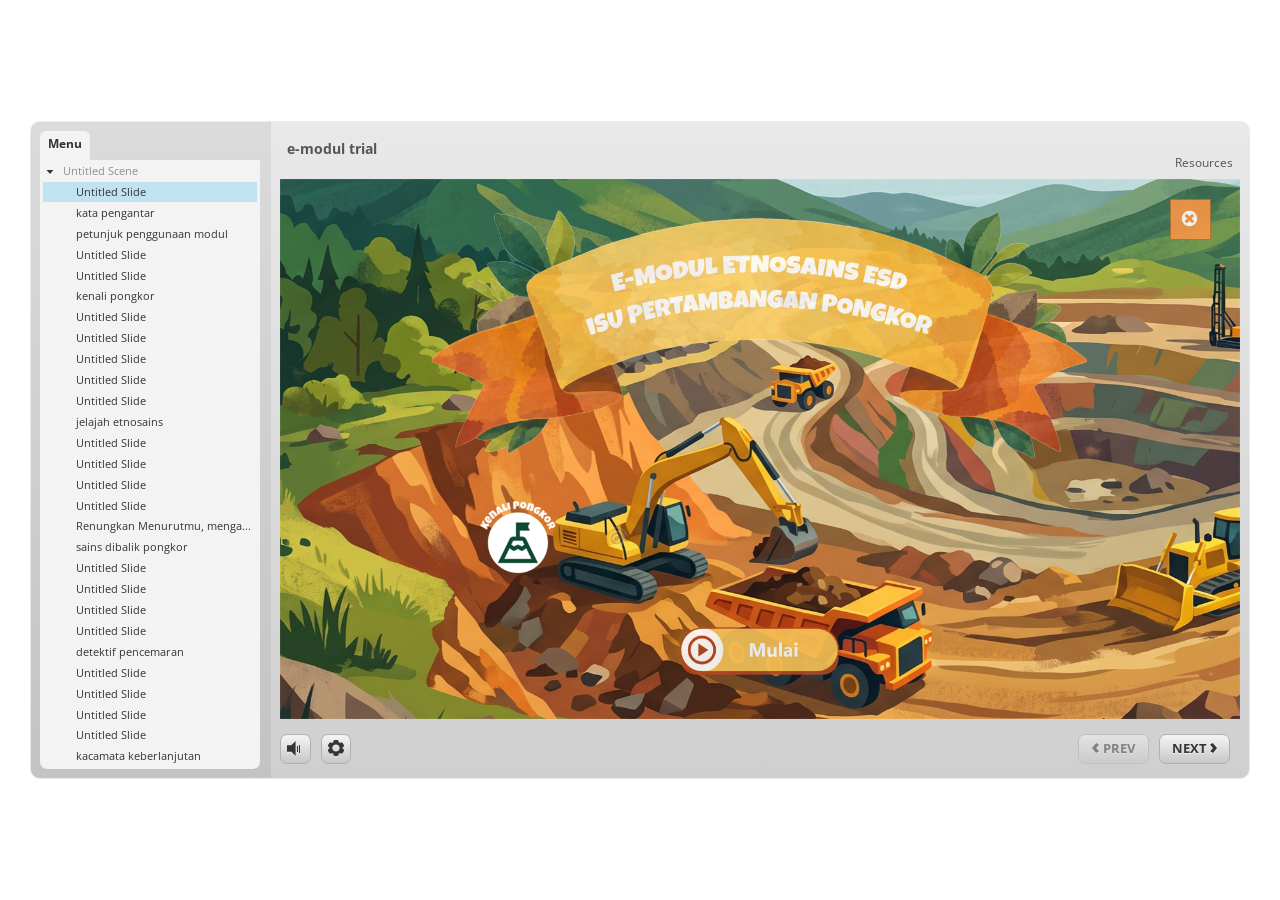
==== index.html @ 6e39f374 "index.html" ====
<!doctype html>
<html lang="en-US">
<head>
  <meta charset="utf-8">
  <!-- Created using Storyline 3 - http://www.articulate.com  -->
  <!-- version: 3.17.27621.0 -->
  <title>e-modul trial</title>
  <meta http-equiv="x-ua-compatible" content="IE=edge"/>
  <meta name="viewport" content="width=device-width,initial-scale=1,user-scalable=no,shrink-to-fit=no,minimal-ui"/>
  <meta name="apple-mobile-web-app-capable" content="yes"/>
  <style>
    html, body { height: 100%; padding: 0; margin: 0 }
    #app { height: 100%; width: 100%; }
  </style>
  
  <script>window.THREE = { };</script>
</head>
<body style="background: #FFFFFF" class="cs-HTML theme-classic">
  <!-- 360 -->
  <script>!function(e){var i=/iPhone/i,o=/iPod/i,n=/iPad/i,t=/(?=.*\bAndroid\b)(?=.*\bMobile\b)/i,d=/Android/i,s=/(?=.*\bAndroid\b)(?=.*\bSD4930UR\b)/i,b=/(?=.*\bAndroid\b)(?=.*\b(?:KFOT|KFTT|KFJWI|KFJWA|KFSOWI|KFTHWI|KFTHWA|KFAPWI|KFAPWA|KFARWI|KFASWI|KFSAWI|KFSAWA)\b)/i,r=/IEMobile/i,h=/(?=.*\bWindows\b)(?=.*\bARM\b)/i,a=/BlackBerry/i,l=/BB10/i,p=/Opera Mini/i,f=/(CriOS|Chrome)(?=.*\bMobile\b)/i,u=/(?=.*\bFirefox\b)(?=.*\bMobile\b)/i,c=new RegExp("(?:Nexus 7|BNTV250|Kindle Fire|Silk|GT-P1000)","i"),w=function(e,i){return e.test(i)},A=function(e){var A=e||navigator.userAgent,v=A.split("[FBAN");if(void 0!==v[1]&&(A=v[0]),this.apple={phone:w(i,A),ipod:w(o,A),tablet:!w(i,A)&&w(n,A),device:w(i,A)||w(o,A)||w(n,A)},this.amazon={phone:w(s,A),tablet:!w(s,A)&&w(b,A),device:w(s,A)||w(b,A)},this.android={phone:w(s,A)||w(t,A),tablet:!w(s,A)&&!w(t,A)&&(w(b,A)||w(d,A)),device:w(s,A)||w(b,A)||w(t,A)||w(d,A)},this.windows={phone:w(r,A),tablet:w(h,A),device:w(r,A)||w(h,A)},this.other={blackberry:w(a,A),blackberry10:w(l,A),opera:w(p,A),firefox:w(u,A),chrome:w(f,A),device:w(a,A)||w(l,A)||w(p,A)||w(u,A)||w(f,A)},this.seven_inch=w(c,A),this.any=this.apple.device||this.android.device||this.windows.device||this.other.device||this.seven_inch,this.phone=this.apple.phone||this.android.phone||this.windows.phone,this.tablet=this.apple.tablet||this.android.tablet||this.windows.tablet,"undefined"==typeof window)return this},v=function(){var e=new A;return e.Class=A,e};"undefined"!=typeof module&&module.exports&&"undefined"==typeof window?module.exports=A:"undefined"!=typeof module&&module.exports&&"undefined"!=typeof window?module.exports=v():"function"==typeof define&&define.amd?define("isMobile",[],e.isMobile=v()):e.isMobile=v()}(this);
    window.isMobile.apple.tablet = window.isMobile.apple.tablet ||
      (navigator.platform === 'MacIntel' && navigator.maxTouchPoints > 1);
    window.isMobile.apple.device = window.isMobile.apple.device || window.isMobile.apple.tablet;
    window.isMobile.tablet = window.isMobile.tablet || window.isMobile.apple.tablet;
    window.isMobile.any = window.isMobile.any || window.isMobile.apple.tablet;
  </script>

  <div id="focus-sink" tabindex="-1"></div>

  <div id="preso"></div>
  <script>
    window.DS = {};
    window.globals = {
      DATA_PATH_BASE: '',
      HAS_FRAME: true,
      HAS_SLIDE: true,

      lmsPresent: false,
      tinCanPresent: false,
      cmi5Present: false,
      aoSupport: false,
      scale: 'noscale',
      captureRc: false,
      browserSize: 'optimal',
      bgColor: '#FFFFFF',
      features: '',
      themeName: 'classic',
      preloaderColor: '#FFFFFF',
      suppressAnalytics: true,
      productChannel: 'enterprise',
      publishSource: 'storyline',
      aid: '',
      cid: 'd01c4786-2cfd-486b-ad3b-288f5a144330',
      playerVersion: '3.17.27621.0',
      maxIosVideoElements: 10,

      
      parseParams: function(qs) {
        if (window.globals.parsedParams != null) {
          return window.globals.parsedParams;
        }
        qs = (qs || window.location.search.substr(1)).split('+').join(' ');
        var params = {},
            tokens,
            re = /[?&]?([^=]+)=([^&]*)/g;

        while (tokens = re.exec(qs)) {
          params[decodeURIComponent(tokens[1]).trim()] =
            decodeURIComponent(tokens[2]).trim();
        }
        window.globals.parsedParams = params;
        return params;
      }

    };

    (function() {

      var classTypes = [ 'desktop', 'mobile', 'phone', 'tablet' ];

      var addDeviceClasses = function(prefix, testObj) {
        var curr, i;
        for (i = 0; i < classTypes.length; i++) {
          curr = classTypes[i];
          if (testObj[curr]) {
            document.body.classList.add(prefix + curr);
          }
        }
      };

      var params = window.globals.parseParams(),
          isDevicePreview = params.devicepreview === '1',
          isPhoneOverride = params.deviceType === 'phone' || (isDevicePreview && params.phone == '1'),
          isTabletOverride = (params.deviceType === 'tablet' || isDevicePreview) && !isPhoneOverride,
          isMobileOverride = isPhoneOverride || isTabletOverride;

      var deviceView = {
        desktop: !window.isMobile.any && !isMobileOverride,
        mobile: window.isMobile.any || isMobileOverride,
        phone: isPhoneOverride || (window.isMobile.phone && !isTabletOverride),
        tablet: isTabletOverride || window.isMobile.tablet
      };

      window.globals.deviceView = deviceView;
      window.isMobile.desktop = !window.isMobile.any;
      window.isMobile.mobile = window.isMobile.any;

      addDeviceClasses('view-', deviceView);

    })();
  </script>
  
  <script src='story_content/user.js' type=text/javascript></script>
  <div class="slide-loader"></div>

  <script>
    if (window.globals.deviceView.isMobile) { var doc = document, loader = doc.body.querySelector('.slide-loader'); [ 1, 2, 3 ].forEach(function(n) { var d = doc.createElement('div'); d.style.backgroundColor = window.globals.preloaderColor; d.classList.add('mobile-loader-dot'); d.classList.add('dot' + n); loader.appendChild(d); }); }
  </script>

  <div class="mobile-load-title-overlay" style="display: none">
    <div class="mobile-load-title">e-modul trial</div>
  </div>

  <div class="mobile-chrome-warning"></div>

  <script>
    
    if (window.autoSpider && window.vInterfaceObject) {
      document.querySelector('.mobile-load-title-overlay').style.display = 'none';
    }
  </script>

  

  <link rel="stylesheet" href="html5/data/css/output.min.css" data-noprefix/>
</body>
<script src="html5/lib/scripts/bootstrapper.min.js"></script>
</html>
---- html5/data/css/output.min.css ----
@font-face {
  font-family: 'Open SansBold CharsBold7E5124BC';
  src: url('[data-uri]');
  font-style: normal;
  font-weight: normal;
}
@font-face {
  font-family: 'Open Sans Charset1_ 5kL8B31EB9C';
  src: url('[data-uri]');
  font-style: normal;
  font-weight: normal;
}
@font-face {
  font-family: 'Space MonoBold CharBold0AB886E8';
  src: url('[data-uri]');
  font-style: normal;
  font-weight: normal;
}
@font-face {
  font-family: 'Space Mono Charset1_ 6Y0450F322';
  src: url('[data-uri]');
  font-style: normal;
  font-weight: normal;
}
@font-face {
  font-family: 'PoppinsBold CharsetBold5CDEF843';
  src: url('[data-uri]');
  font-style: normal;
  font-weight: normal;
}
@font-face {
  font-family: 'Space Mono Charset0_v9Y2D550E07';
  src: url('[data-uri]');
  font-style: normal;
  font-weight: normal;
}
@font-face {
  font-family: 'Space MonoBold CharBold701E2622';
  src: url('[data-uri]');
  font-style: normal;
  font-weight: normal;
}
@font-face {
  font-family: 'Open Sans Charset0_v9TY33EDE6F2';
  src: url('[data-uri]');
  font-style: normal;
  font-weight: normal;
}
@font-face {
  font-family: 'PoppinsBold CharsetBoldB13A54C8';
  src: url('[data-uri]');
  font-style: normal;
  font-weight: normal;
}
.cs-pxabnsnfns00001100101 .cs-infopanel  {
  box-shadow: 0 1px 0 rgba(184, 184, 184, 1);
  background: rgba(255, 255, 255, 1);
}
.cs-pxabnsnfns00001100101 .cs-infopanel .cs-link {
  color: rgba(124, 34, 128, 1);
}
.cs-pxabnsnfns00001100101 .cs-infopanel .cs-link:hover {
  color: rgba(0, 0, 238, 1);
}
.cs-pxabnsnfns00001100101 .cs-infopanel .cs-name {
  color: rgba(68, 68, 68, 1);
}
.cs-pxabnsnfns00001100101 .cs-infopanel .cs-title {
  color: rgba(153, 153, 153, 1);
}
.cs-pxabnsnfns00001100101 .cs-infopanelpopup  {
  box-shadow: 0 1px 0 rgba(184, 184, 184, 1);
  background: linear-gradient(180deg, rgba(233, 233, 233, 1) 0%, rgba(207, 207, 207, 1) 100%);
}
.cs-pxabnsnfns00001100101 .cs-infopanelpopup .cs-link {
  color: rgba(124, 34, 128, 1);
}
.cs-pxabnsnfns00001100101 .cs-infopanelpopup .cs-link:hover {
  color: rgba(0, 0, 238, 1);
}
.cs-pxabnsnfns00001100101 .cs-infopanelpopup .cs-name {
  color: rgba(68, 68, 68, 1);
}
.cs-pxabnsnfns00001100101 .cs-infopanelpopup .cs-bio {
  color: rgba(153, 153, 153, 1);
}
.cs-pxabnsnfns00001100101 .cs-timer  {
  color: rgba(85, 85, 85, 1);
}
.cs-pxabnsnfns00001100101 .cs-duration stop:first-child {
  stop-color: rgba(0, 215, 255, 1);
}
.cs-pxabnsnfns00001100101 .cs-duration stop:last-child {
  stop-color: rgba(0, 171, 255, 1);
}
.cs-pxabnsnfns00001100101 .cs-elapsed stop:first-child {
  stop-color: rgba(254, 227, 71, 1);
}
.cs-pxabnsnfns00001100101 .cs-elapsed stop:last-child {
  stop-color: rgba(252, 204, 42, 1);
}
.cs-pxabnsnfns00001100101 .cs-timer .cs-pie .cs-innerstroke {
  stroke: rgba(199, 199, 199, 1);
}
.cs-pxabnsnfns00001100101 .cs-timer .cs-pie .cs-innerborder {
  stroke: rgba(255, 255, 255, 1);
}
.cs-pxabnsnfns00001100101 .cs-window  {
  box-shadow: 0 8px 5px rgba(0, 0, 0, 0.2);
  border-color: rgba(234, 234, 234, 1);
  background: rgba(243, 243, 243, 1);
  color: rgba(85, 85, 85, 1);
}
.cs-pxabnsnfns00001100101 .cs-window .cs-diva {
  border-color: rgba(247, 247, 247, 1);
}
.cs-pxabnsnfns00001100101 .cs-window .cs-divb {
  border-color: rgba(211, 211, 211, 1);
}
.cs-pxabnsnfns00001100101 .cs-editor .cs-editor-slide {
  color: rgba(85, 85, 85, 1);
}
.cs-pxabnsnfns00001100101 .cs-editor .cs-editor-html {
  color: rgba(68, 68, 68, 1);
}
.cs-pxabnsnfns00001100101 .cs-editor .cs-editor-button {
  text-shadow: 0 1px 0 rgba(240, 240, 240, 1);
  color: rgba(53, 53, 53, 1);
  border-color: rgba(177, 177, 177, 1);
  background: linear-gradient(180deg, rgba(245, 245, 245, 1) 0%, rgba(199, 199, 199, 1) 100%);
}
.cs-pxabnsnfns00001100101 .cs-editor .cs-editor-button:hover {
  background: linear-gradient(180deg, rgba(242, 242, 242, 1) 0%, rgba(175, 175, 175, 1) 100%);
}
.cs-pxabnsnfns00001100101 .cs-editor .cs-editor-button:active {
  background: linear-gradient(180deg, rgba(199, 199, 199, 1) 0%, rgba(244, 244, 244, 1) 100%);
}
.cs-pxabnsnfns00001100101 .cs-listitem  {
  color: rgba(53, 53, 53, 1);
  border-color: rgba(223, 223, 223, 1);
}
.cs-pxabnsnfns00001100101 .cs-listitem.cs-viewed {
  color: rgba(144, 144, 144, 1);
}
.cs-pxabnsnfns00001100101 .cs-listitem.cs-selected {
  color: rgba(53, 53, 53, 1);
  background: rgba(192, 226, 241, 1);
}
.cs-pxabnsnfns00001100101 .cs-listitem.cs-selected:hover {
  background: rgba(192, 226, 241, 1);
}
.cs-pxabnsnfns00001100101 .cs-listitem.cs-selected.hover {
  background: rgba(192, 226, 241, 1);
}
.cs-pxabnsnfns00001100101 .cs-listitem.cs-selected:focus {
  background: rgba(192, 226, 241, 1);
}
.cs-pxabnsnfns00001100101 .cs-listitem .cs-icon-carrot {
  fill: rgba(53, 53, 53, 1);
}
.cs-pxabnsnfns00001100101 .cs-listitem .cs-icon-carrot .cs-shadow {
  fill: rgba(255, 255, 255, 1);
}
.cs-pxabnsnfns00001100101 .cs-listitem:hover {
  background: rgba(230, 230, 230, 1);
}
.cs-pxabnsnfns00001100101 .cs-listitem.hover {
  background: rgba(230, 230, 230, 1);
}
.cs-pxabnsnfns00001100101 .cs-listitem:focus {
  background: rgba(230, 230, 230, 1);
}
.cs-pxabnsnfns00001100101 .cs-glossary  {
  color: rgba(53, 53, 53, 1);
}
.cs-pxabnsnfns00001100101 .cs-glossary .cs-scrolling-panel {
  background: rgba(231, 231, 231, 1);
}
.cs-pxabnsnfns00001100101 .cs-glossary .cs-term.cs-selected .cs-choice-list-trigger {
  color: rgba(53, 53, 53, 1);
  background: rgba(192, 226, 241, 1);
}
.cs-pxabnsnfns00001100101 .cs-glossary .cs-term.cs-selected .cs-choice-list-trigger:focus {
  color: rgba(53, 53, 53, 1);
  background: rgba(192, 226, 241, 1);
}
.cs-pxabnsnfns00001100101 .cs-glossary .cs-term:hover .cs-choice-list-trigger {
  background: rgba(230, 230, 230, 1);
}
.cs-pxabnsnfns00001100101 .cs-glossary .cs-term.hover .cs-choice-list-trigger {
  background: rgba(230, 230, 230, 1);
}
.cs-pxabnsnfns00001100101 .cs-glossary .cs-term .cs-choice-list-trigger:focus {
  background: rgba(230, 230, 230, 1);
}
.cs-pxabnsnfns00001100101 .cs-glossary .cs-diva {
  border-color: rgba(226, 226, 226, 1);
}
.cs-pxabnsnfns00001100101 .cs-glossary .cs-divb {
  border-color: rgba(226, 226, 226, 1);
}
.cs-pxabnsnfns00001100101 .cs-glossary .cs-divc {
  border-color: rgba(250, 250, 250, 1);
}
.cs-pxabnsnfns00001100101 .cs-glossary .cs-heading {
  color: rgba(68, 68, 68, 1);
}
.cs-pxabnsnfns00001100101 .cs-resource .cs-separator {
  border-color: rgba(224, 224, 224, 1);
}
.cs-pxabnsnfns00001100101 .cs-outline  {
  color: rgba(68, 68, 68, 1);
}
.cs-pxabnsnfns00001100101 .cs-outline .cs-diva {
  border-color: rgba(198, 198, 198, 1);
}
.cs-pxabnsnfns00001100101 .cs-outline .cs-divb {
  border-color: rgba(249, 249, 249, 1);
}
.cs-pxabnsnfns00001100101 .cs-outline .cs-divc {
  border-color: rgba(225, 225, 225, 1);
}
.cs-pxabnsnfns00001100101 .cs-outline .cs-search-filter:hover {
  color: rgba(0, 0, 238, 1);
}
.cs-pxabnsnfns00001100101 .cs-outline .cs-search-filter.hover {
  color: rgba(0, 0, 238, 1);
}
.cs-pxabnsnfns00001100101 .cs-transcript  {
  color: rgba(68, 68, 68, 1);
}
.cs-pxabnsnfns00001100101 .cs-transcript .cs-div {
  border-color: rgba(225, 225, 225, 1);
}
.cs-pxabnsnfns00001100101 .cs-tabs:not(.topmenu-item) {
  color: rgba(85, 85, 85, 1);
}
.cs-pxabnsnfns00001100101 .cs-tabs .cs-inner-button:not(.topmenu-item) {
  text-shadow: 0 1px 0 rgba(240, 240, 240, 1);
}
.cs-pxabnsnfns00001100101 .cs-tabs:hover:not(.topmenu-item) {
  color: rgba(51, 51, 51, 1);
}
.cs-pxabnsnfns00001100101 .cs-tabs.cs-selected {
  background: rgba(243, 243, 243, 1);
  color: rgba(51, 51, 51, 1);
}
.cs-pxabnsnfns00001100101 .cs-seekcontrol  {
  background: linear-gradient(180deg, rgba(245, 245, 245, 1) 0%, rgba(199, 199, 199, 1) 100%);
  border-color: rgba(177, 177, 177, 1);
}
.cs-pxabnsnfns00001100101 .cs-seekcontrol .cs-button:hover .cs-icon {
  fill: rgba(85, 85, 85, 1);
}
.cs-pxabnsnfns00001100101 .cs-seekcontrol .cs-button.hover .cs-icon {
  fill: rgba(85, 85, 85, 1);
}
.cs-pxabnsnfns00001100101 .cs-seekcontrol .cs-button .cs-icon-shadow {
  fill: rgba(240, 240, 240, 1);
}
.cs-pxabnsnfns00001100101 .cs-seekcontrol .cs-button .cs-icon {
  fill: rgba(45, 45, 45, 1);
}
.cs-pxabnsnfns00001100101 .cs-seekcontrol .cs-seek .cs-fill {
  background: rgba(255, 255, 255, 1);
}
.cs-pxabnsnfns00001100101 .cs-seekcontrol .cs-seek {
  background: rgba(231, 231, 231, 1);
  border-color: rgba(184, 184, 184, 1);
}
.cs-pxabnsnfns00001100101 .cs-searchinput .cs-input {
  color: rgba(138, 138, 138, 1);
  border-color: rgba(173, 173, 173, 1);
  background: rgba(223, 223, 223, 1);
}
.cs-pxabnsnfns00001100101 .cs-searchinput .cs-input:focus {
  color: rgba(51, 51, 51, 1);
  background: rgba(250, 250, 250, 1);
}
.cs-pxabnsnfns00001100101 .cs-searchinput .cs-input:hover {
  box-shadow: inset 0 0 1px 0 rgba(107, 248, 255, 1);
}
.cs-pxabnsnfns00001100101 .cs-searchinput .cs-input.hover {
  box-shadow: inset 0 0 1px 0 rgba(107, 248, 255, 1);
}
.cs-pxabnsnfns00001100101 .cs-searchinput .cs-button .cs-icon {
  fill: rgba(138, 138, 138, 1);
}
.cs-pxabnsnfns00001100101 .cs-searchinput .cs-button:hover {
  fill: linear-gradient(180deg, rgba(245, 245, 245, 1) 0%, rgba(199, 199, 199, 1) 100%);
}
.cs-pxabnsnfns00001100101 .cs-searchinput .cs-button.hover {
  fill: linear-gradient(180deg, rgba(245, 245, 245, 1) 0%, rgba(199, 199, 199, 1) 100%);
}
.cs-pxabnsnfns00001100101 .cs-menu  {
  box-shadow: 0 1px 0 rgba(184, 184, 184, 1);
  background: rgba(243, 243, 243, 1);
}
.cs-pxabnsnfns00001100101 .cs-topmenu-item.active .cs-tab {
  background: rgba(243, 243, 243, 1);
}
.cs-pxabnsnfns00001100101 .cs-logo  {
  box-shadow: 0 1px 0 rgba(184, 184, 184, 1);
  background: rgba(255, 255, 255, 1);
}
.cs-pxabnsnfns00001100101 .cs-checkbox  {
  color: rgba(68, 68, 68, 1);
}
.cs-pxabnsnfns00001100101 .cs-checkbox:hover {
  border-color: rgba(107, 248, 255, 1);
}
.cs-pxabnsnfns00001100101 .cs-checkbox.hover {
  border-color: rgba(107, 248, 255, 1);
}
.cs-pxabnsnfns00001100101 .cs-checkbox .cs-box {
  color: rgba(255, 255, 255, 1);
  border-color: rgba(184, 184, 184, 1);
}
.cs-pxabnsnfns00001100101 .cs-checkbox .cs-box:checked::after {
  color: rgba(51, 204, 0, 1);
}
.cs-pxabnsnfns00001100101 .cs-checkbox .cs-box.checked.after {
  color: rgba(51, 204, 0, 1);
}
.cs-pxabnsnfns00001100101 .cs-button  {
  text-shadow: 0 1px 0 rgba(240, 240, 240, 1);
  color: rgba(53, 53, 53, 1);
  border-color: rgba(177, 177, 177, 1);
  background: linear-gradient(180deg, rgba(245, 245, 245, 1) 0%, rgba(199, 199, 199, 1) 100%);
  box-shadow: 0 1px 0 rgba(207, 207, 207, 1);
}
.cs-pxabnsnfns00001100101 .cs-button .cs-icon {
  fill: rgba(53, 53, 53, 1);
}
.cs-pxabnsnfns00001100101 .cs-button .cs-icon-shadow {
  fill: rgba(240, 240, 240, 1);
}
.cs-pxabnsnfns00001100101 .cs-button:hover {
  background: linear-gradient(180deg, rgba(242, 242, 242, 1) 0%, rgba(175, 175, 175, 1) 100%);
}
.cs-pxabnsnfns00001100101 .cs-button.hover {
  background: linear-gradient(180deg, rgba(242, 242, 242, 1) 0%, rgba(175, 175, 175, 1) 100%);
}
.cs-pxabnsnfns00001100101 .cs-button:active {
  background: linear-gradient(180deg, rgba(199, 199, 199, 1) 0%, rgba(244, 244, 244, 1) 100%);
}
.cs-pxabnsnfns00001100101 .cs-button.cs-disabled:hover {
  background: linear-gradient(180deg, rgba(245, 245, 245, 1) 0%, rgba(199, 199, 199, 1) 100%);
}
.cs-pxabnsnfns00001100101 .cs-button.cs-disabled.hover {
  background: linear-gradient(180deg, rgba(245, 245, 245, 1) 0%, rgba(199, 199, 199, 1) 100%);
}
.cs-pxabnsnfns00001100101 .cs-button.cs-disabled:active {
  background: linear-gradient(180deg, rgba(245, 245, 245, 1) 0%, rgba(199, 199, 199, 1) 100%);
}
.cs-pxabnsnfns00001100101 .cs-button.cs-volume:hover {
  background: linear-gradient(180deg, rgba(245, 245, 245, 1) 0%, rgba(199, 199, 199, 1) 100%);
}
.cs-pxabnsnfns00001100101 .cs-button.cs-volume.hover {
  background: linear-gradient(180deg, rgba(245, 245, 245, 1) 0%, rgba(199, 199, 199, 1) 100%);
}
.cs-pxabnsnfns00001100101 .cs-button.cs-volume:active {
  background: linear-gradient(180deg, rgba(245, 245, 245, 1) 0%, rgba(199, 199, 199, 1) 100%);
}
.cs-pxabnsnfns00001100101.cs-base  {
  color: rgba(85, 85, 85, 1);
  border-color: rgba(233, 233, 233, 1);
  background: linear-gradient(180deg, rgba(233, 233, 233, 1) 0%, rgba(207, 207, 207, 1) 100%);
}
.cs-pxabnsnfns00001100101.cs-base .cs-separator .cs-diva {
  background: rgba(211, 211, 211, 1);
}
.cs-pxabnsnfns00001100101.cs-base .cs-separator .cs-divb {
  background: rgba(247, 247, 247, 1);
}
.cs-pxabnsnfns00001100101.cs-base .cs-topmenu-item.active .cs-tab {
  border-color: rgba(211, 211, 211, 1);
}
.cs-pxabnsnfns00001100101.cs-base .cs-topmenu-item.active .cs-panel {
  border-color: rgba(211, 211, 211, 1);
}
.cs-pxabnsnfns00001100101.cs-base .cs-left {
  background: linear-gradient(180deg, rgba(219, 219, 219, 1) 0%, rgba(195, 195, 195, 1) 100%);
}
.cs-pxabnsnfns00001100101.cs-base .cs-area-primary .cs-slide-container {
  background: linear-gradient(180deg, rgba(233, 233, 233, 1) 0%, rgba(207, 207, 207, 1) 100%);
}
.cs-pxabnsnfns00001100101 .cs-volume::-moz-range-thumb {
  border-color: rgba(165, 165, 165, 1);
  box-shadow: inset 0 0 1px 0 rgba(212, 212, 212, 1);
  background: rgba(200, 200, 200, 1);
}
.cs-pxabnsnfns00001100101 .cs-volume::-ms-thumb {
  border-color: rgba(165, 165, 165, 1);
  box-shadow: inset 0 0 1px 0 rgba(212, 212, 212, 1);
  background: rgba(200, 200, 200, 1);
}
.cs-pxabnsnfns00001100101 .cs-volume::-webkit-slider-thumb {
  border-color: rgba(165, 165, 165, 1);
  box-shadow: inset 0 0 1px 0 rgba(212, 212, 212, 1);
  background: rgba(200, 200, 200, 1);
}
.cs-pxabnsnfns00001100101 .cs-volume::-moz-range-track {
  border-color: rgba(242, 242, 242, 1);
  background: linear-gradient(180deg, rgba(188, 188, 188, 1) 0%, rgba(188, 188, 188, 1) 50.196%, rgba(195, 195, 195, 1) 100%);
}
.cs-pxabnsnfns00001100101 .cs-volume::-ms-track {
  border-color: rgba(242, 242, 242, 1);
  background: linear-gradient(180deg, rgba(188, 188, 188, 1) 0%, rgba(188, 188, 188, 1) 50.196%, rgba(195, 195, 195, 1) 100%);
}
.cs-pxabnsnfns00001100101 .cs-volume::-webkit-slider-runnable-track {
  border-color: rgba(242, 242, 242, 1);
  background: linear-gradient(180deg, rgba(188, 188, 188, 1) 0%, rgba(188, 188, 188, 1) 50.196%, rgba(195, 195, 195, 1) 100%);
}
body.show-focus .tab-focus-box {
  border-color: rgba(255, 255, 0, 1);
}
.skipnav {
  border-color: rgba(255, 255, 0, 1);
}
.fn-npnxnanbsnfns00001100101 {
  font-family: 'Open SansD6FFC9F9';
  -webkit-font-variant-ligatures: no-common-ligatures;
  font-variant-ligatures: no-common-ligatures;
}
.fn-pxabnsnfns00001100101 {
  font-family: 'Open SansD6FFC9F9';
  -webkit-font-variant-ligatures: no-common-ligatures;
  font-variant-ligatures: no-common-ligatures;
}
.fn-npxnabnsnfns00001100101 {
  font-family: 'Open SansD6FFC9F9';
  -webkit-font-variant-ligatures: no-common-ligatures;
  font-variant-ligatures: no-common-ligatures;
}
.fn-npnxnanbnsnfns00001100101 {
  font-family: 'Open SansD6FFC9F9';
  -webkit-font-variant-ligatures: no-common-ligatures;
  font-variant-ligatures: no-common-ligatures;
}
.fn-pxabnsnfns00001100100 {
  font-family: 'Open SansD6FFC9F9';
  -webkit-font-variant-ligatures: no-common-ligatures;
  font-variant-ligatures: no-common-ligatures;
}
@font-face {
  font-family: 'Open SansD6FFC9F9';
  src: url('[data-uri]');
  font-style: normal;
  font-weight: bold;
}
@font-face {
  font-family: 'Open SansD6FFC9F9';
  src: url('[data-uri]');
  font-style: normal;
  font-weight: normal;
}
.cs-InvalidPromptSlide .cs-6DTvtOVIxb4-InvalidPromptSlide-btn0 {
  color: rgba(53, 53, 53, 1);
  border-color: rgba(177, 177, 177, 1);
  background: linear-gradient(180deg, rgba(245, 245, 245, 1) 0%, rgba(199, 199, 199, 1) 100%);
  text-shadow: 0 1px 0 rgba(240, 240, 240, 1);
}
.cs-InvalidPromptSlide .cs-6DTvtOVIxb4-InvalidPromptSlide-btn0 .cs-html {
  color: rgba(68, 68, 68, 1);
}
.cs-InvalidPromptSlide .cs-6DTvtOVIxb4-InvalidPromptSlide-btn0 .cs-slide {
  border-color: rgba(85, 85, 85, 1);
}
.cs-InvalidPromptSlide .cs-6DTvtOVIxb4-InvalidPromptSlide-btn0:hover {
  background: linear-gradient(180deg, rgba(242, 242, 242, 1) 0%, rgba(175, 175, 175, 1) 100%);
}
.cs-InvalidPromptSlide .cs-6DTvtOVIxb4-InvalidPromptSlide-btn0:active {
  background: linear-gradient(180deg, rgba(199, 199, 199, 1) 0%, rgba(244, 244, 244, 1) 100%);
}
.cs-PrintPromptSlide .cs-6DTvtOVIxb4-PrintPromptSlide-btn0 {
  color: rgba(53, 53, 53, 1);
  border-color: rgba(177, 177, 177, 1);
  background: linear-gradient(180deg, rgba(245, 245, 245, 1) 0%, rgba(199, 199, 199, 1) 100%);
  text-shadow: 0 1px 0 rgba(240, 240, 240, 1);
}
.cs-PrintPromptSlide .cs-6DTvtOVIxb4-PrintPromptSlide-btn0 .cs-html {
  color: rgba(68, 68, 68, 1);
}
.cs-PrintPromptSlide .cs-6DTvtOVIxb4-PrintPromptSlide-btn0 .cs-slide {
  border-color: rgba(85, 85, 85, 1);
}
.cs-PrintPromptSlide .cs-6DTvtOVIxb4-PrintPromptSlide-btn0:hover {
  background: linear-gradient(180deg, rgba(242, 242, 242, 1) 0%, rgba(175, 175, 175, 1) 100%);
}
.cs-PrintPromptSlide .cs-6DTvtOVIxb4-PrintPromptSlide-btn0:active {
  background: linear-gradient(180deg, rgba(199, 199, 199, 1) 0%, rgba(244, 244, 244, 1) 100%);
}
.cs-ScrollPromptSlide .cs-6DTvtOVIxb4-ScrollPromptSlide-btn0 {
  color: rgba(53, 53, 53, 1);
  border-color: rgba(177, 177, 177, 1);
  background: linear-gradient(180deg, rgba(245, 245, 245, 1) 0%, rgba(199, 199, 199, 1) 100%);
  text-shadow: 0 1px 0 rgba(240, 240, 240, 1);
}
.cs-ScrollPromptSlide .cs-6DTvtOVIxb4-ScrollPromptSlide-btn0 .cs-html {
  color: rgba(68, 68, 68, 1);
}
.cs-ScrollPromptSlide .cs-6DTvtOVIxb4-ScrollPromptSlide-btn0 .cs-slide {
  border-color: rgba(85, 85, 85, 1);
}
.cs-ScrollPromptSlide .cs-6DTvtOVIxb4-ScrollPromptSlide-btn0:hover {
  background: linear-gradient(180deg, rgba(242, 242, 242, 1) 0%, rgba(175, 175, 175, 1) 100%);
}
.cs-ScrollPromptSlide .cs-6DTvtOVIxb4-ScrollPromptSlide-btn0:active {
  background: linear-gradient(180deg, rgba(199, 199, 199, 1) 0%, rgba(244, 244, 244, 1) 100%);
}
.cs-ResumePromptSlide .cs-6DTvtOVIxb4-ResumePromptSlide-btn0 {
  color: rgba(53, 53, 53, 1);
  border-color: rgba(177, 177, 177, 1);
  background: linear-gradient(180deg, rgba(245, 245, 245, 1) 0%, rgba(199, 199, 199, 1) 100%);
  text-shadow: 0 1px 0 rgba(240, 240, 240, 1);
}
.cs-ResumePromptSlide .cs-6DTvtOVIxb4-ResumePromptSlide-btn0 .cs-html {
  color: rgba(68, 68, 68, 1);
}
.cs-ResumePromptSlide .cs-6DTvtOVIxb4-ResumePromptSlide-btn0 .cs-slide {
  border-color: rgba(85, 85, 85, 1);
}
.cs-ResumePromptSlide .cs-6DTvtOVIxb4-ResumePromptSlide-btn0:hover {
  background: linear-gradient(180deg, rgba(242, 242, 242, 1) 0%, rgba(175, 175, 175, 1) 100%);
}
.cs-ResumePromptSlide .cs-6DTvtOVIxb4-ResumePromptSlide-btn0:active {
  background: linear-gradient(180deg, rgba(199, 199, 199, 1) 0%, rgba(244, 244, 244, 1) 100%);
}
.cs-ResumePromptSlide .cs-6DTvtOVIxb4-ResumePromptSlide-btn1 {
  color: rgba(53, 53, 53, 1);
  border-color: rgba(177, 177, 177, 1);
  background: linear-gradient(180deg, rgba(245, 245, 245, 1) 0%, rgba(199, 199, 199, 1) 100%);
  text-shadow: 0 1px 0 rgba(240, 240, 240, 1);
}
.cs-ResumePromptSlide .cs-6DTvtOVIxb4-ResumePromptSlide-btn1 .cs-html {
  color: rgba(68, 68, 68, 1);
}
.cs-ResumePromptSlide .cs-6DTvtOVIxb4-ResumePromptSlide-btn1 .cs-slide {
  border-color: rgba(85, 85, 85, 1);
}
.cs-ResumePromptSlide .cs-6DTvtOVIxb4-ResumePromptSlide-btn1:hover {
  background: linear-gradient(180deg, rgba(242, 242, 242, 1) 0%, rgba(175, 175, 175, 1) 100%);
}
.cs-ResumePromptSlide .cs-6DTvtOVIxb4-ResumePromptSlide-btn1:active {
  background: linear-gradient(180deg, rgba(199, 199, 199, 1) 0%, rgba(244, 244, 244, 1) 100%);
}
.cs-ExternalInterfaceErrorSlide .cs-buttonOK {
  color: rgba(53, 53, 53, 1);
  border-color: rgba(177, 177, 177, 1);
  background: linear-gradient(180deg, rgba(245, 245, 245, 1) 0%, rgba(199, 199, 199, 1) 100%);
  text-shadow: 0 1px 0 rgba(240, 240, 240, 1);
}
.cs-ExternalInterfaceErrorSlide .cs-buttonOK .cs-html {
  color: rgba(68, 68, 68, 1);
}
.cs-ExternalInterfaceErrorSlide .cs-buttonOK .cs-slide {
  border-color: rgba(85, 85, 85, 1);
}
.cs-ExternalInterfaceErrorSlide .cs-buttonOK:hover {
  background: linear-gradient(180deg, rgba(242, 242, 242, 1) 0%, rgba(175, 175, 175, 1) 100%);
}
.cs-ExternalInterfaceErrorSlide .cs-buttonOK:active {
  background: linear-gradient(180deg, rgba(199, 199, 199, 1) 0%, rgba(244, 244, 244, 1) 100%);
}
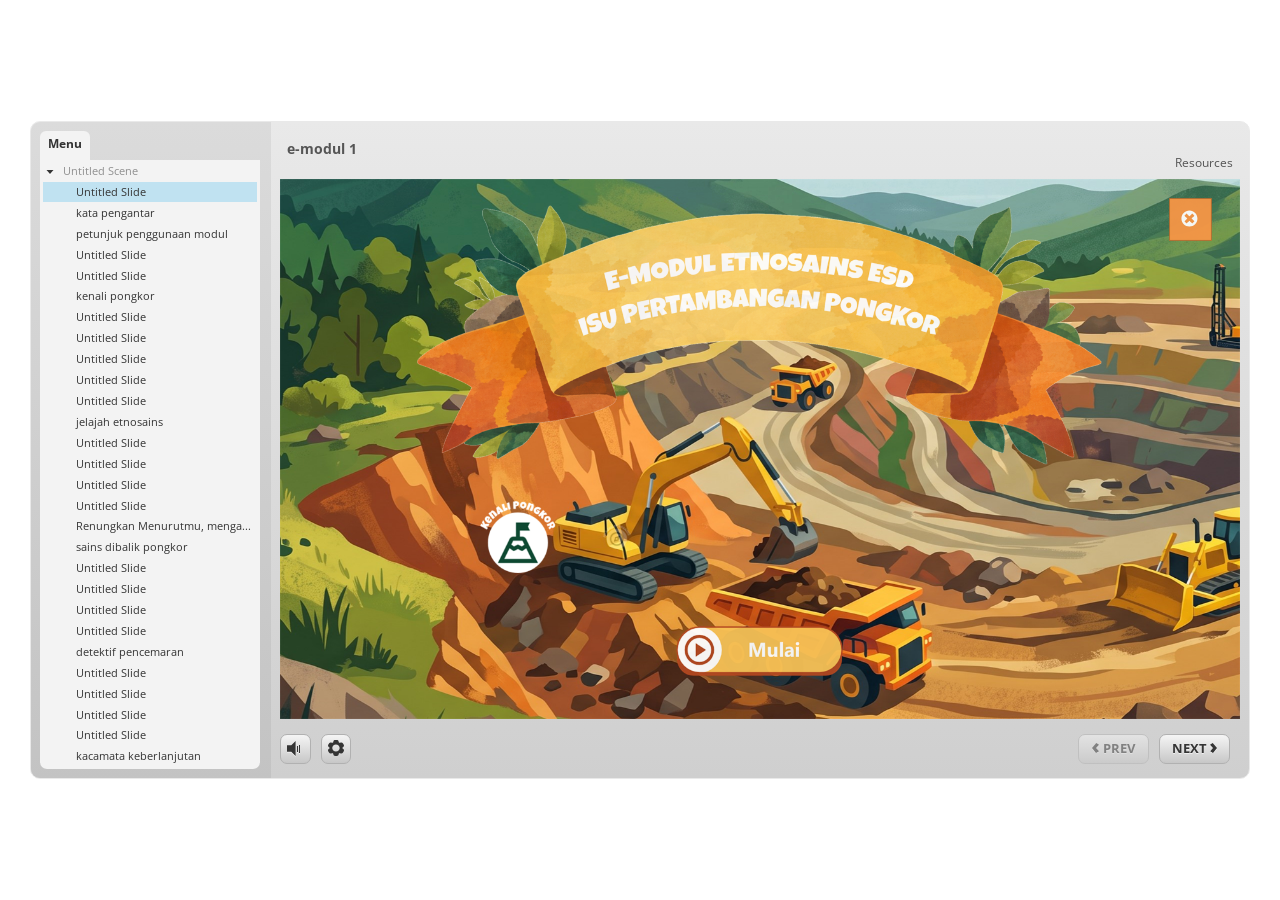
==== commit 6b3952a0: "update 1" ====
--- a/index.html
+++ b/index.html
@@ -4,7 +4,7 @@
   <meta charset="utf-8">
   <!-- Created using Storyline 3 - http://www.articulate.com  -->
   <!-- version: 3.17.27621.0 -->
-  <title>e-modul trial</title>
+  <title>e-modul 1</title>
   <meta http-equiv="x-ua-compatible" content="IE=edge"/>
   <meta name="viewport" content="width=device-width,initial-scale=1,user-scalable=no,shrink-to-fit=no,minimal-ui"/>
   <meta name="apple-mobile-web-app-capable" content="yes"/>
@@ -118,7 +118,7 @@
   </script>
 
   <div class="mobile-load-title-overlay" style="display: none">
-    <div class="mobile-load-title">e-modul trial</div>
+    <div class="mobile-load-title">e-modul 1</div>
   </div>
 
   <div class="mobile-chrome-warning"></div>
--- a/html5/data/css/output.min.css
+++ b/html5/data/css/output.min.css
@@ -1,30 +1,42 @@
 @font-face {
-  font-family: 'Open SansBold CharsBold7E5124BC';
+  font-family: 'Open SansBold CharsBold702462AA';
   src: url('[data-uri]');
   font-style: normal;
   font-weight: normal;
 }
 @font-face {
-  font-family: 'Open Sans Charset1_ 5kL8B31EB9C';
+  font-family: 'Open Sans Charset1_ 6lZ359AE367';
   src: url('[data-uri]');
   font-style: normal;
   font-weight: normal;
 }
 @font-face {
-  font-family: 'Space MonoBold CharBold0AB886E8';
-  src: url('[data-uri]');
-  font-style: normal;
-  font-weight: normal;
-}
-@font-face {
-  font-family: 'Space Mono Charset1_ 6Y0450F322';
+  font-family: 'Luckiest Guy Charset1_ 47E01508';
+  src: url('[data-uri]');
+  font-style: normal;
+  font-weight: normal;
+}
+@font-face {
+  font-family: 'Space MonoBold CharBold9883F571';
+  src: url('[data-uri]');
+  font-style: normal;
+  font-weight: normal;
+}
+@font-face {
+  font-family: 'Space Mono Charset1_ 6b472B6E52';
   src: url('[data-uri]');
   font-style: normal;
   font-weight: normal;
 }
 @font-face {
-  font-family: 'PoppinsBold CharsetBold5CDEF843';
+  font-family: 'PoppinsBold CharsetBoldB0AE483C';
   src: url('[data-uri]');
+  font-style: normal;
+  font-weight: normal;
+}
+@font-face {
+  font-family: 'Luckiest Guy Charset0_vF303CC9E';
+  src: url('[data-uri]');
   font-style: normal;
   font-weight: normal;
 }
@@ -36,7 +48,7 @@
 }
 @font-face {
   font-family: 'Space MonoBold CharBold701E2622';
-  src: url('[data-uri]');
+  src: url('[data-uri]');
   font-style: normal;
   font-weight: normal;
 }
@@ -443,6 +455,16 @@
   -webkit-font-variant-ligatures: no-common-ligatures;
   font-variant-ligatures: no-common-ligatures;
 }
+.fn-pxabsnfns00001100101 {
+  font-family: 'Open SansD6FFC9F9';
+  -webkit-font-variant-ligatures: no-common-ligatures;
+  font-variant-ligatures: no-common-ligatures;
+}
+.fn-pxnanbsnfns00001100101 {
+  font-family: 'Open SansD6FFC9F9';
+  -webkit-font-variant-ligatures: no-common-ligatures;
+  font-variant-ligatures: no-common-ligatures;
+}
 @font-face {
   font-family: 'Open SansD6FFC9F9';
   src: url('[data-uri]');
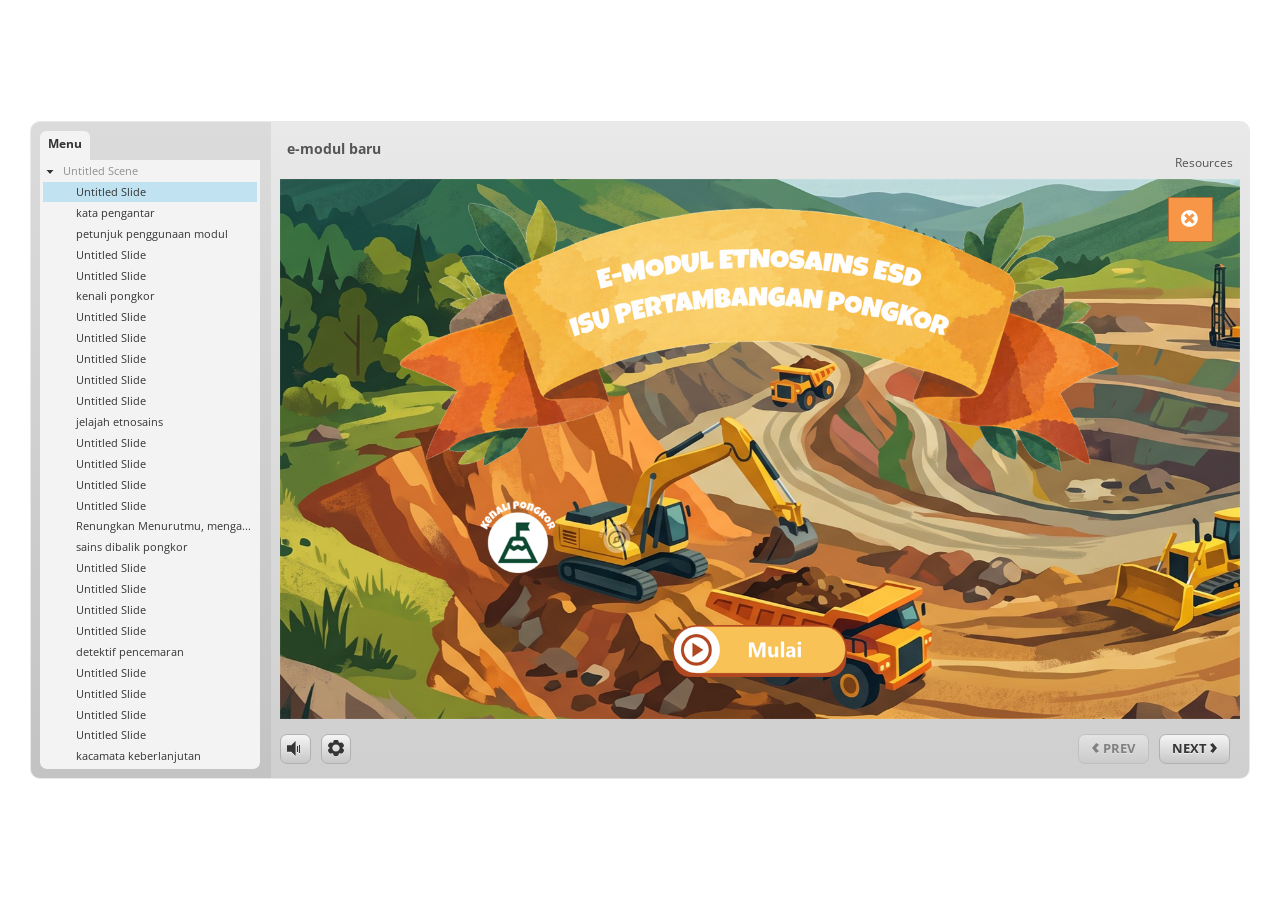
==== commit 72c0ebce: "update 2" ====
--- a/index.html
+++ b/index.html
@@ -4,7 +4,7 @@
   <meta charset="utf-8">
   <!-- Created using Storyline 3 - http://www.articulate.com  -->
   <!-- version: 3.17.27621.0 -->
-  <title>e-modul 1</title>
+  <title>e-modul baru</title>
   <meta http-equiv="x-ua-compatible" content="IE=edge"/>
   <meta name="viewport" content="width=device-width,initial-scale=1,user-scalable=no,shrink-to-fit=no,minimal-ui"/>
   <meta name="apple-mobile-web-app-capable" content="yes"/>
@@ -118,7 +118,7 @@
   </script>
 
   <div class="mobile-load-title-overlay" style="display: none">
-    <div class="mobile-load-title">e-modul 1</div>
+    <div class="mobile-load-title">e-modul baru</div>
   </div>
 
   <div class="mobile-chrome-warning"></div>
--- a/html5/data/css/output.min.css
+++ b/html5/data/css/output.min.css
@@ -1,35 +1,35 @@
 @font-face {
-  font-family: 'Open SansBold CharsBold702462AA';
+  font-family: 'Open SansBold CharsBold8958DC75';
   src: url('[data-uri]');
   font-style: normal;
   font-weight: normal;
 }
 @font-face {
-  font-family: 'Open Sans Charset1_ 6lZ359AE367';
+  font-family: 'Open Sans Charset1_ 5WAE98EE3BD';
   src: url('[data-uri]');
   font-style: normal;
   font-weight: normal;
 }
 @font-face {
-  font-family: 'Luckiest Guy Charset1_ 47E01508';
+  font-family: 'Luckiest Guy Charset1_ 563DF199';
   src: url('[data-uri]');
   font-style: normal;
   font-weight: normal;
 }
 @font-face {
-  font-family: 'Space MonoBold CharBold9883F571';
+  font-family: 'Space MonoBold CharBold2962C454';
   src: url('[data-uri]');
   font-style: normal;
   font-weight: normal;
 }
 @font-face {
-  font-family: 'Space Mono Charset1_ 6b472B6E52';
+  font-family: 'Space Mono Charset1_ 6k806840E8';
   src: url('[data-uri]');
   font-style: normal;
   font-weight: normal;
 }
 @font-face {
-  font-family: 'PoppinsBold CharsetBoldB0AE483C';
+  font-family: 'PoppinsBold CharsetBold922CA7C9';
   src: url('[data-uri]');
   font-style: normal;
   font-weight: normal;
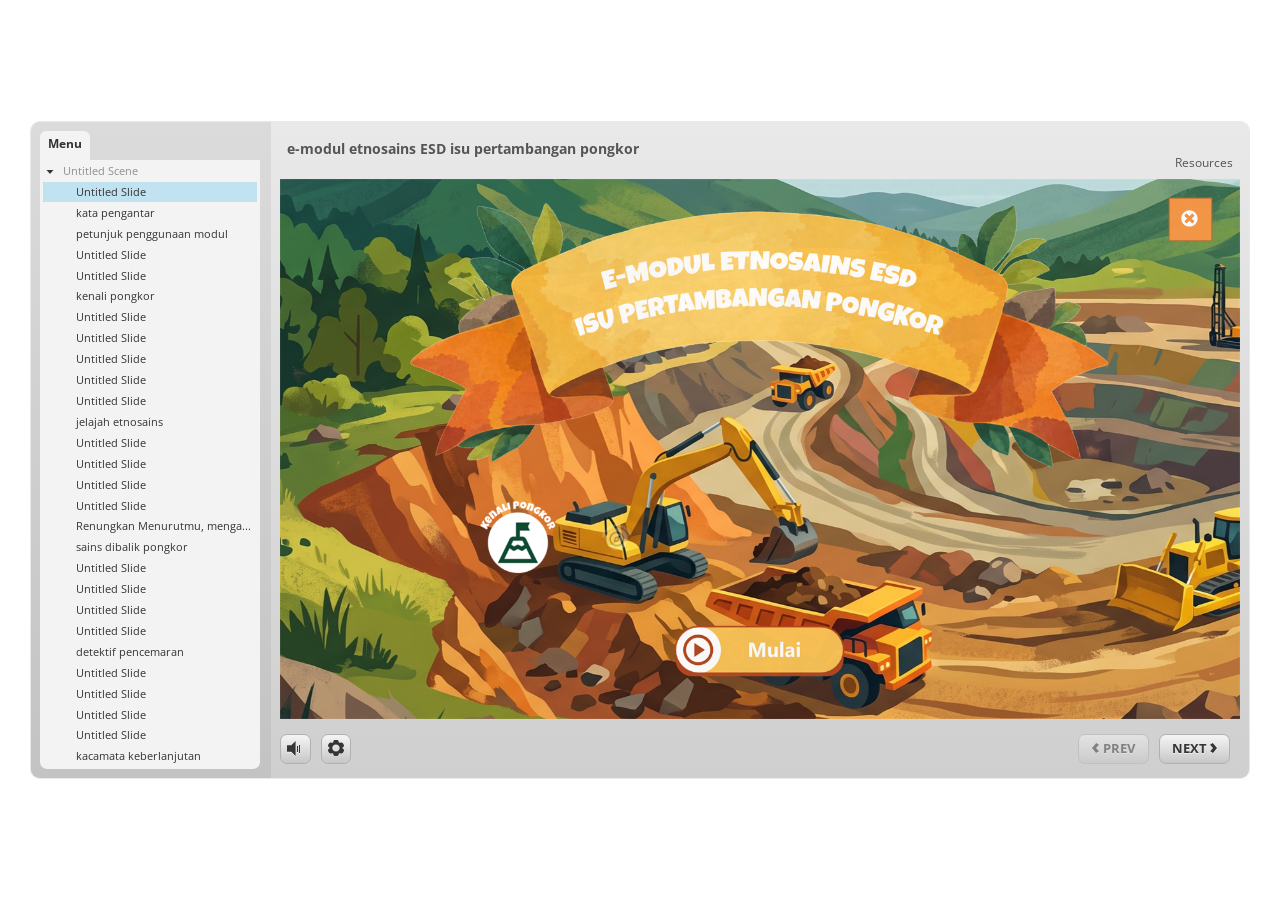
==== commit 901e8be1: "update 3" ====
--- a/index.html
+++ b/index.html
@@ -4,7 +4,7 @@
   <meta charset="utf-8">
   <!-- Created using Storyline 3 - http://www.articulate.com  -->
   <!-- version: 3.17.27621.0 -->
-  <title>e-modul baru</title>
+  <title>e-modul etnosains ESD isu pertambangan pongkor</title>
   <meta http-equiv="x-ua-compatible" content="IE=edge"/>
   <meta name="viewport" content="width=device-width,initial-scale=1,user-scalable=no,shrink-to-fit=no,minimal-ui"/>
   <meta name="apple-mobile-web-app-capable" content="yes"/>
@@ -118,7 +118,7 @@
   </script>
 
   <div class="mobile-load-title-overlay" style="display: none">
-    <div class="mobile-load-title">e-modul baru</div>
+    <div class="mobile-load-title">e-modul etnosains ESD isu pertambangan pongkor</div>
   </div>
 
   <div class="mobile-chrome-warning"></div>
--- a/html5/data/css/output.min.css
+++ b/html5/data/css/output.min.css
@@ -1,35 +1,35 @@
 @font-face {
-  font-family: 'Open SansBold CharsBold8958DC75';
+  font-family: 'Open SansBold CharsBold8433C52D';
   src: url('[data-uri]');
   font-style: normal;
   font-weight: normal;
 }
 @font-face {
-  font-family: 'Open Sans Charset1_ 5WAE98EE3BD';
+  font-family: 'Open Sans Charset1_ 6dV1C639097';
   src: url('[data-uri]');
   font-style: normal;
   font-weight: normal;
 }
 @font-face {
-  font-family: 'Luckiest Guy Charset1_ 563DF199';
-  src: url('[data-uri]');
-  font-style: normal;
-  font-weight: normal;
-}
-@font-face {
-  font-family: 'Space MonoBold CharBold2962C454';
+  font-family: 'Luckiest Guy Charset1_ 4E898927';
+  src: url('[data-uri]');
+  font-style: normal;
+  font-weight: normal;
+}
+@font-face {
+  font-family: 'Space MonoBold CharBold28B356F4';
   src: url('[data-uri]');
   font-style: normal;
   font-weight: normal;
 }
 @font-face {
-  font-family: 'Space Mono Charset1_ 6k806840E8';
+  font-family: 'Space Mono Charset1_ 6e1544022C';
   src: url('[data-uri]');
   font-style: normal;
   font-weight: normal;
 }
 @font-face {
-  font-family: 'PoppinsBold CharsetBold922CA7C9';
+  font-family: 'PoppinsBold CharsetBold1B0B7246';
   src: url('[data-uri]');
   font-style: normal;
   font-weight: normal;
